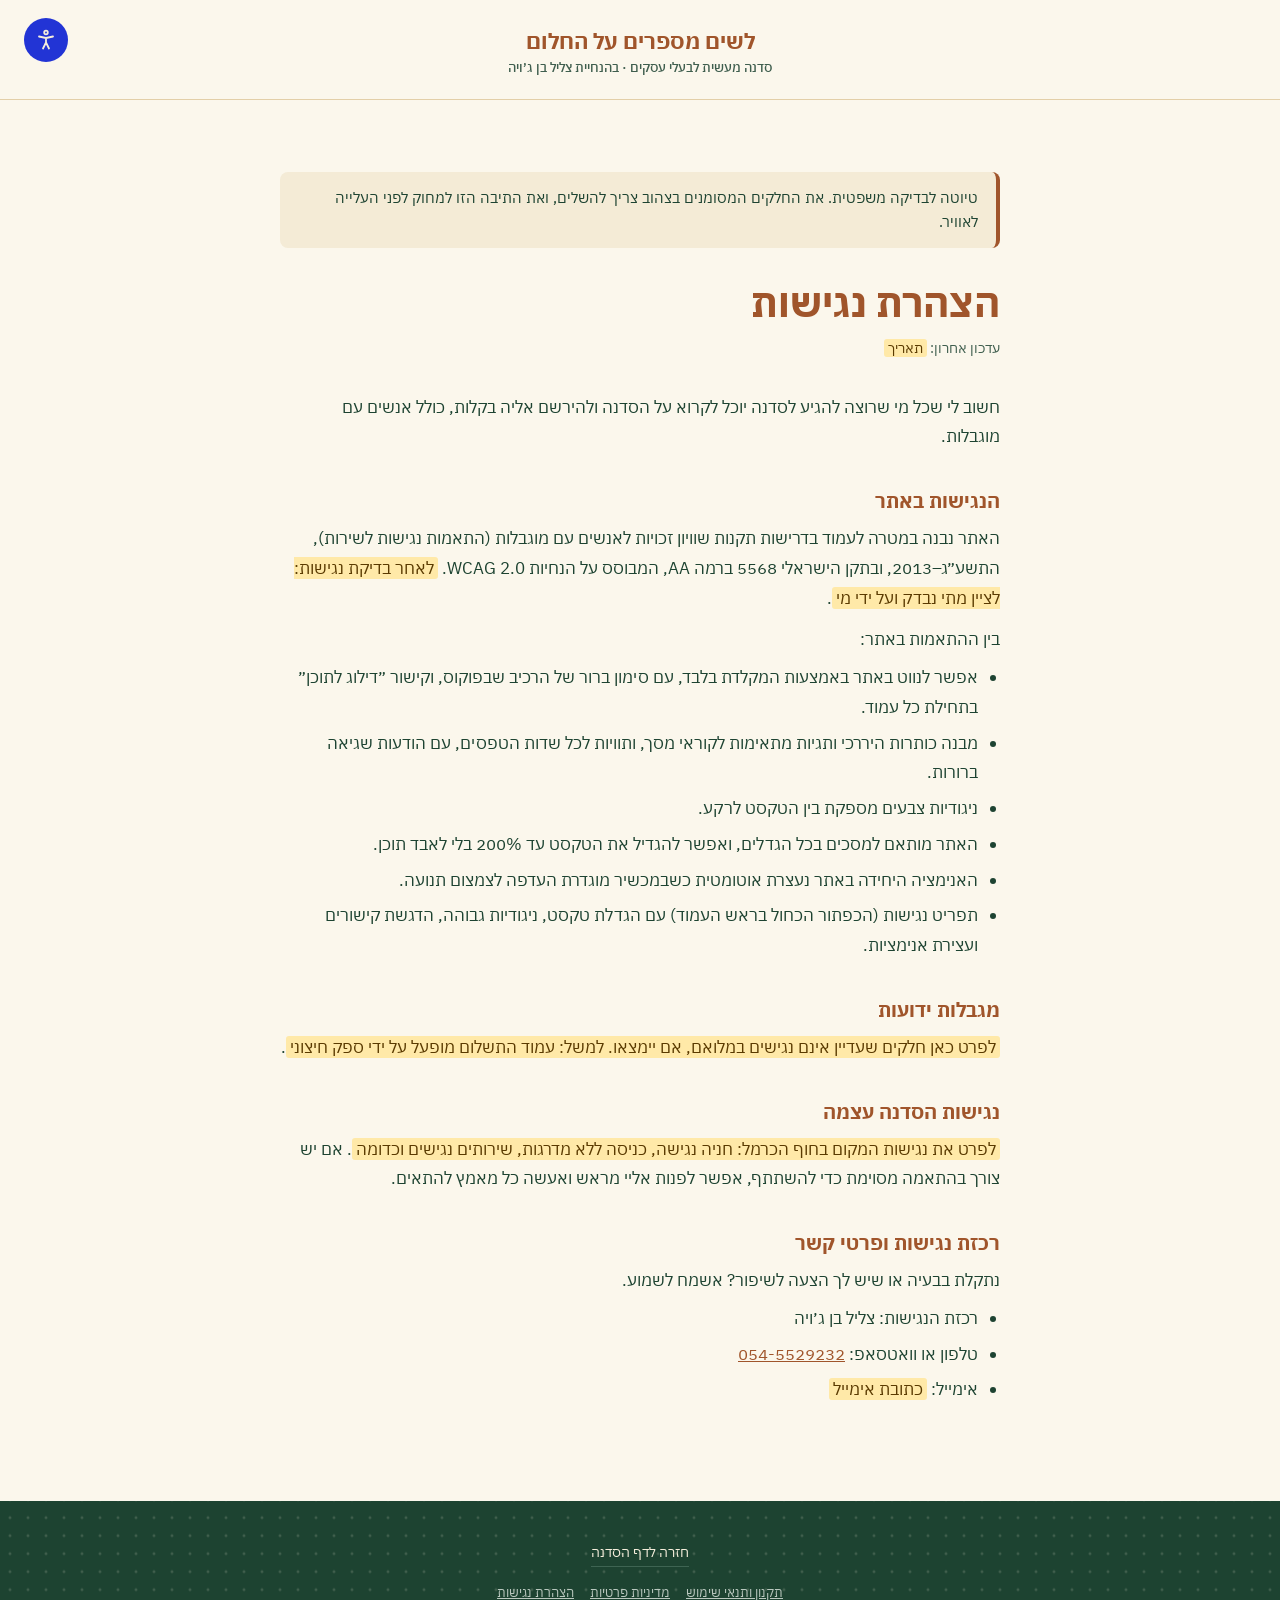
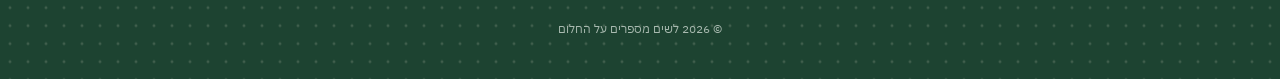
==== accessibility/index.html @ 5707da16 "Add files via upload" ====
<!doctype html>
<html lang="he" dir="rtl">
<head>
<meta charset="utf-8">
<meta name="viewport" content="width=device-width, initial-scale=1">
<title>הצהרת נגישות · לשים מספרים על החלום</title>
<meta name="robots" content="noindex">
<meta name="theme-color" content="#FBF7EC">
<link rel="icon" href="/assets/favicon.svg" type="image/svg+xml">
<script>try{var a=JSON.parse(localStorage.getItem('a11y')||'{}');for(var k in a)if(a[k])document.documentElement.classList.add('a11y-'+k)}catch(e){}</script>
<link rel="preconnect" href="https://fonts.googleapis.com">
<link rel="preconnect" href="https://fonts.gstatic.com" crossorigin>
<link rel="stylesheet" href="https://fonts.googleapis.com/css2?family=IBM+Plex+Sans+Hebrew:wght@400;500;600;700&amp;display=swap">
<link rel="stylesheet" href="/assets/style.css">
<script src="/assets/config.js" defer></script>
<script src="/assets/main.js" defer></script>
</head>
<body>
<a class="skip-link" href="#main">דילוג לתוכן</a>
<header class="site-header simple">
  <div class="header-inner">
    <a class="brand" href="/workshop/">
      <span class="brand-name">לשים מספרים על החלום</span>
      <span class="brand-tag">סדנה מעשית לבעלי עסקים · בהנחיית צליל בן ג׳ויה</span>
    </a>
  </div>
  <div class="a11y" data-a11y></div>
</header>
<main id="main" class="doc">
<div class="wrap">
<div class="draft-note">טיוטה לבדיקה משפטית. את החלקים המסומנים בצהוב צריך להשלים, ואת התיבה הזו למחוק לפני העלייה לאוויר.</div>
<h1>הצהרת נגישות</h1>
<p class="updated">עדכון אחרון: <span class="todo">תאריך</span></p>

<p>חשוב לי שכל מי שרוצה להגיע לסדנה יוכל לקרוא על הסדנה ולהירשם אליה בקלות, כולל אנשים עם מוגבלות.</p>

<h2>הנגישות באתר</h2>
<p>האתר נבנה במטרה לעמוד בדרישות תקנות שוויון זכויות לאנשים עם מוגבלות (התאמות נגישות לשירות), התשע״ג–2013, ובתקן הישראלי 5568 ברמה AA, המבוסס על הנחיות WCAG 2.0. <span class="todo">לאחר בדיקת נגישות: לציין מתי נבדק ועל ידי מי</span>.</p>
<p>בין ההתאמות באתר:</p>
<ul>
<li>אפשר לנווט באתר באמצעות המקלדת בלבד, עם סימון ברור של הרכיב שבפוקוס, וקישור ״דילוג לתוכן״ בתחילת כל עמוד.</li>
<li>מבנה כותרות היררכי ותגיות מתאימות לקוראי מסך, ותוויות לכל שדות הטפסים, עם הודעות שגיאה ברורות.</li>
<li>ניגודיות צבעים מספקת בין הטקסט לרקע.</li>
<li>האתר מותאם למסכים בכל הגדלים, ואפשר להגדיל את הטקסט עד 200% בלי לאבד תוכן.</li>
<li>האנימציה היחידה באתר נעצרת אוטומטית כשבמכשיר מוגדרת העדפה לצמצום תנועה.</li>
<li>תפריט נגישות (הכפתור הכחול בראש העמוד) עם הגדלת טקסט, ניגודיות גבוהה, הדגשת קישורים ועצירת אנימציות.</li>
</ul>

<h2>מגבלות ידועות</h2>
<p><span class="todo">לפרט כאן חלקים שעדיין אינם נגישים במלואם, אם יימצאו. למשל: עמוד התשלום מופעל על ידי ספק חיצוני</span>.</p>

<h2>נגישות הסדנה עצמה</h2>
<p><span class="todo">לפרט את נגישות המקום בחוף הכרמל: חניה נגישה, כניסה ללא מדרגות, שירותים נגישים וכדומה</span>. אם יש צורך בהתאמה מסוימת כדי להשתתף, אפשר לפנות אליי מראש ואעשה כל מאמץ להתאים.</p>

<h2>רכזת נגישות ופרטי קשר</h2>
<p>נתקלת בבעיה או שיש לך הצעה לשיפור? אשמח לשמוע.</p>
<ul>
<li>רכזת הנגישות: צליל בן ג׳ויה</li>
<li>טלפון או וואטסאפ: <a href="https://wa.me/972545529232" target="_blank" rel="noopener"><span class="ltr">054-5529232</span></a></li>
<li>אימייל: <span class="todo">כתובת אימייל</span></li>
</ul>
</div>
</main>
<footer class="doc-footer bg-green">
  <div class="wrap">
    <a class="back" href="/workshop/">חזרה לדף הסדנה</a>
    <nav class="footer-links" aria-label="מידע משפטי">
      <a href="/terms/">תקנון ותנאי שימוש</a>
      <a href="/privacy/">מדיניות פרטיות</a>
      <a href="/accessibility/">הצהרת נגישות</a>
    </nav>
    <span class="copyright">© 2026 לשים מספרים על החלום</span>
  </div>
</footer>
</body>
</html>
---- assets/style.css ----
/* ============================================================
   לשים מספרים על החלום · קובץ עיצוב משותף
   מובייל קודם: הכול ממורכז. מ־960px ומעלה: פריסת מחשב, יישור לימין.
   ============================================================ */

:root {
  --cream: #FBF7EC;
  --beige: #F4EBD6;
  --card: #FFFCF4;
  --copper: #A0552B;
  --copper-dark: #7E3F1D;
  --copper-light: #E4B089;
  --green: #1D4331;
  --muted: #3F5E4E;
  --line: #E3CFA8;
  --line-strong: #C9A77C;
  --input-border: #A4855C;
  --on-green: #F6EEDC;
  --on-green-muted: #B9C7BE;
  --on-green-faint: #A9BAB0;
  --green-line: #3E6452;
  --dots-on-green: rgba(246, 238, 220, 0.16);
  --dots-on-beige: rgba(160, 85, 43, 0.16);
  --alert: #B3261E;
  --focus: #2234D5;
  --a11y-blue: #2234D5;

  --font: 'IBM Plex Sans Hebrew', 'Segoe UI', 'Arial Hebrew', Arial, sans-serif;
  --radius-sm: 10px;
  --radius: 12px;
  --radius-card: 16px;
  --header-h: 0px;
}

/* ---------- בסיס ---------- */
*, *::before, *::after { box-sizing: border-box; }

html {
  -webkit-text-size-adjust: 100%;
  scroll-padding-top: calc(var(--header-h) + 16px);
}
@media (prefers-reduced-motion: no-preference) {
  html:not(.a11y-motion) { scroll-behavior: smooth; }
}

body {
  margin: 0;
  background: var(--cream);
  color: var(--green);
  font-family: var(--font);
  font-size: 1rem;
  line-height: 1.6;
  text-align: center;
  min-height: 100vh;
  display: flex;
  flex-direction: column;
}

h1, h2, h3, p { margin: 0; }
h1, h2, h3 { color: var(--copper); font-weight: 700; line-height: 1.3; }
img, svg { display: block; max-width: 100%; }
ul, ol { margin: 0; padding: 0; list-style: none; }
button, input, select, textarea { font: inherit; color: inherit; }

a { color: var(--copper); }
a:hover { color: var(--copper-dark); }

:focus-visible {
  outline: 3px solid var(--focus);
  outline-offset: 3px;
  border-radius: 4px;
}

.visually-hidden {
  position: absolute !important;
  width: 1px; height: 1px;
  margin: -1px; padding: 0;
  overflow: hidden;
  clip: rect(0 0 0 0);
  white-space: nowrap;
  border: 0;
}

.skip-link {
  position: absolute;
  top: 8px; right: 8px;
  z-index: 100;
  padding: 10px 16px;
  background: var(--green);
  color: var(--cream);
  border-radius: var(--radius-sm);
  transform: translateY(-160%);
}
.skip-link:focus { transform: none; color: var(--cream); }

main { flex: 1 0 auto; }

.wrap {
  width: 100%;
  max-width: 560px;
  margin: 0 auto;
}

.section { padding: 64px 24px; }
.bg-cream { background: var(--cream); }
.bg-beige { background: var(--beige); }
.bg-green {
  background-color: var(--green);
  background-image: radial-gradient(circle, var(--dots-on-green) 1.3px, transparent 1.7px);
  background-size: 18px 18px;
  background-position: center;
  color: var(--on-green);
}

.stack { display: flex; flex-direction: column; align-items: center; }

.eyebrow {
  font-size: 0.875rem;
  letter-spacing: 1.5px;
  font-weight: 500;
  color: var(--copper);
}
.h2 { font-size: 1.75rem; }
.lead { font-size: 1.0625rem; line-height: 1.7; }
.callout { font-size: 1.25rem; font-weight: 600; line-height: 1.5; color: var(--copper); }

.ltr { direction: ltr; unicode-bidi: isolate; }

/* ---------- כפתורים ---------- */
.btn {
  display: inline-flex;
  align-items: center;
  justify-content: center;
  gap: 10px;
  min-height: 56px;
  padding: 0 32px;
  border: 1px solid transparent;
  border-radius: var(--radius);
  font-size: 1.125rem;
  font-weight: 600;
  text-decoration: none;
  cursor: pointer;
  transition: background-color .2s ease, color .2s ease;
}
.btn-block { display: flex; width: 100%; }
.btn-primary { background: var(--green); color: var(--cream); }
.btn-primary:hover { background: #163526; color: var(--cream); }
.btn-light { background: var(--copper-light); color: var(--green); }
.btn-light:hover { background: #EDC2A2; color: var(--green); }
.btn-outline { background: transparent; color: var(--green); border-color: var(--green); font-weight: 500; }
.btn-outline:hover { background: var(--beige); color: var(--green); }
.btn-sm { min-height: 44px; padding: 0 22px; font-size: 0.9375rem; border-radius: var(--radius-sm); }

.text-link {
  display: inline-flex;
  align-items: center;
  gap: 8px;
  min-height: 44px;
  color: var(--green);
  font-weight: 500;
  text-decoration: none;
}
.text-link span { border-bottom: 1px solid var(--line-strong); padding-bottom: 2px; }
.text-link:hover { color: var(--copper); }

/* ---------- כותרת עליונה ---------- */
.site-header {
  position: relative;
  padding: 36px 24px 8px;
}
.header-inner { display: flex; flex-direction: column; align-items: center; }
.brand {
  display: flex;
  flex-direction: column;
  align-items: center;
  gap: 8px;
  text-decoration: none;
}
.brand-name { font-size: 1.875rem; font-weight: 700; color: var(--copper); line-height: 1.2; }
.brand-tag { font-size: 0.9375rem; font-weight: 500; color: var(--muted); }
.header-cta { display: none; }

/* כותרת פשוטה: דף תודה ודפי מידע */
.site-header.simple {
  padding: 28px 64px 20px;
  border-bottom: 1px solid var(--line);
}
.site-header.simple .brand { gap: 4px; }
.site-header.simple .brand-name { font-size: 1.375rem; }
.site-header.simple .brand-tag { font-size: 0.8125rem; }
.brand:hover .brand-name { color: var(--copper-dark); }

/* ---------- תפריט נגישות ---------- */
.a11y { position: absolute; top: 12px; left: 12px; z-index: 30; }
.a11y-toggle {
  display: flex;
  align-items: center;
  justify-content: center;
  width: 44px;
  height: 44px;
  padding: 0;
  border: none;
  border-radius: 50%;
  background: var(--a11y-blue);
  cursor: pointer;
}
.a11y-toggle svg { width: 24px; height: 24px; }
.a11y-panel {
  position: absolute;
  top: 54px;
  left: 0;
  width: 240px;
  padding: 14px;
  display: flex;
  flex-direction: column;
  gap: 6px;
  text-align: right;
  background: var(--card);
  border: 1px solid var(--line);
  border-radius: 14px;
  box-shadow: 0 16px 32px -20px rgba(29, 67, 49, 0.5);
}
.a11y-panel[hidden] { display: none; }
.a11y-title { font-size: 0.9375rem; font-weight: 700; color: var(--copper); padding: 2px 4px 6px; }
.a11y-option {
  display: flex;
  align-items: center;
  justify-content: space-between;
  gap: 8px;
  min-height: 40px;
  padding: 0 12px;
  border: 1px solid var(--line);
  border-radius: var(--radius-sm);
  background: var(--cream);
  color: var(--green);
  font-size: 0.875rem;
  text-align: right;
  cursor: pointer;
}
.a11y-option:hover { border-color: var(--copper); }
.a11y-option[aria-pressed="true"] { background: var(--green); color: var(--cream); border-color: var(--green); }
.a11y-option[aria-pressed="true"]::after { content: "פעיל"; font-size: 0.75rem; opacity: .85; }
.a11y-reset { background: transparent; border-style: dashed; }
.a11y-panel a { font-size: 0.8125rem; padding: 6px 4px 0; }

/* ---------- Hero ---------- */
.hero { padding: 16px 24px 64px; }
.hero-grid { display: flex; flex-direction: column; align-items: center; gap: 26px; }
.hero-art { order: -1; width: 100%; max-width: 360px; }
.hero-text { display: flex; flex-direction: column; align-items: center; gap: 26px; width: 100%; }
.hero-pill { display: none; }
.hero h1 { font-size: 2.125rem; }
.hero-sub { font-size: 1.125rem; line-height: 1.7; }
.hero-actions { display: flex; flex-direction: column; align-items: center; width: 100%; gap: 6px; }
.hero-actions .btn { width: 100%; }

.facts {
  display: grid;
  grid-template-columns: repeat(4, minmax(0, 1fr));
  width: 100%;
  padding: 18px 6px;
  background: var(--card);
  border: 1px solid var(--line);
  border-radius: var(--radius-card);
}
.facts li {
  display: flex;
  flex-direction: column;
  align-items: center;
  gap: 8px;
  font-size: 0.8125rem;
  line-height: 1.4;
}
.facts li + li { border-right: 1px solid var(--line); }
.facts svg { width: 26px; height: 26px; }

/* האיור: הקו המקווקו מ"היום" אל השמש */
.illustration .path-reveal { stroke-dashoffset: 0; }
@media (prefers-reduced-motion: no-preference) {
  html:not(.a11y-motion) .illustration .path-reveal { animation: draw-path 2.4s cubic-bezier(.45,.05,.35,1) .4s both; }
  html:not(.a11y-motion) .illustration .sun { animation: sun-rise .9s ease-out 2.5s both; }
}
@keyframes draw-path { from { stroke-dashoffset: 1; } to { stroke-dashoffset: 0; } }
@keyframes sun-rise { from { opacity: .35; transform: scale(.82); } to { opacity: 1; transform: none; } }
.illustration .sun { transform-box: fill-box; transform-origin: center; }

/* ---------- נשמע מוכר? ---------- */
.pain-grid { display: flex; flex-direction: column; align-items: center; gap: 26px; }
.pain-head { display: flex; flex-direction: column; align-items: center; gap: 26px; }
.pains { display: flex; flex-direction: column; gap: 12px; width: 100%; }
.pains li {
  display: flex;
  flex-direction: column;
  align-items: center;
  gap: 8px;
  padding: 18px 20px;
  background: var(--card);
  border-radius: 14px;
  box-shadow: 0 1px 0 var(--line);
  font-size: 1rem;
  line-height: 1.6;
}
.pains svg, .fit-list svg { flex-shrink: 0; width: 22px; height: 22px; }
.pain-close { font-size: 1.1875rem; font-weight: 600; line-height: 1.5; color: var(--copper); }

/* ---------- הגיע הזמן ---------- */
.time-grid { display: flex; flex-direction: column; align-items: center; gap: 18px; }
.time-text, .time-panel { display: flex; flex-direction: column; align-items: center; gap: 18px; }
.time-panel::before {
  content: "";
  display: block;
  width: 48px;
  height: 1px;
  margin: 6px 0;
  background: var(--copper);
}
.time-panel .ask { font-size: 1.0625rem; line-height: 1.7; font-weight: 500; }
.time-panel .question { font-size: 1.4375rem; font-weight: 600; line-height: 1.5; color: var(--copper); }

/* ---------- הגישה והתוכנית ---------- */
.program { padding-top: 8px; }
.approach { display: flex; flex-direction: column; align-items: center; gap: 22px; padding-bottom: 128px; }
.approach-title { display: flex; flex-direction: column; gap: 10px; }
.program-head { display: flex; flex-direction: column; gap: 10px; margin-bottom: 32px; }

.stations { display: flex; flex-direction: column; align-items: center; width: 100%; }
.station { position: relative; display: flex; flex-direction: column; align-items: center; gap: 8px; width: 100%; }
.station + .station { margin-top: 56px; }
.station + .station::before {
  content: "";
  position: absolute;
  top: -44px;
  right: 50%;
  height: 32px;
  border-right: 1.5px dashed var(--line-strong);
}
.station-num {
  display: flex;
  align-items: center;
  justify-content: center;
  width: 48px;
  height: 48px;
  border: 1.5px solid var(--copper);
  border-radius: 50%;
  background: var(--cream);
  color: var(--copper);
  font-size: 1.125rem;
  font-weight: 500;
}
.station-card { display: flex; flex-direction: column; align-items: center; gap: 8px; }
.station h3 { margin-top: 4px; font-size: 1.3125rem; }
.station p { font-size: 1rem; line-height: 1.6; }
.station.is-key {
  padding: 28px 20px;
  background: var(--beige);
  border-radius: var(--radius-card);
}
.station.is-key .station-num { background: var(--copper); color: var(--cream); border-color: var(--copper); }
.station.is-key h3 { font-size: 1.375rem; }

/* ---------- עם מה יוצאים ---------- */
.outcomes-grid { display: flex; flex-direction: column; align-items: center; gap: 18px; }
.outcomes-head { display: flex; flex-direction: column; align-items: center; gap: 18px; }
.outcomes-head .eyebrow { color: var(--copper-light); }
.outcomes-head h2 { color: var(--on-green); font-size: 1.75rem; }
.tiles {
  display: grid;
  grid-template-columns: repeat(2, minmax(0, 1fr));
  gap: 12px;
  width: 100%;
  margin-top: 8px;
}
.tile {
  display: flex;
  flex-direction: column;
  align-items: center;
  gap: 8px;
  padding: 22px 10px;
  background: rgba(246, 238, 220, 0.07);
  border: 1px solid var(--green-line);
  border-radius: 14px;
  transition: background-color .2s ease, border-color .2s ease, transform .2s ease;
}
.tile:hover { background: rgba(228, 176, 137, 0.18); border-color: var(--copper-light); transform: translateY(-3px); }
.tile svg { width: 28px; height: 28px; }
.tile-title { font-size: 1rem; font-weight: 600; line-height: 1.35; color: var(--on-green); }
.tile-sub { font-size: 0.8125rem; line-height: 1.4; color: var(--on-green-muted); }
.outcomes-note { margin-top: 8px; font-size: 1rem; line-height: 1.7; color: var(--on-green); }

/* ---------- אודות ---------- */
.about-grid { display: flex; flex-direction: column; align-items: center; gap: 36px; }
.portrait { position: relative; width: 260px; height: 325px; margin: 0; }
.portrait::before {
  content: "";
  position: absolute;
  top: 14px;
  right: -14px;
  width: 100%;
  height: 100%;
  border: 1.5px solid var(--copper);
  border-radius: 130px 130px 16px 16px;
}
.portrait-frame {
  position: absolute;
  inset: 0;
  display: flex;
  align-items: center;
  justify-content: center;
  overflow: hidden;
  background: var(--cream);
  border-radius: 130px 130px 16px 16px;
}
.portrait-frame svg { width: 70%; }
.portrait-frame img {
  position: absolute;
  inset: 0;
  width: 100%;
  height: 100%;
  max-width: none;
  object-fit: cover;
}
.about-text { display: flex; flex-direction: column; align-items: center; gap: 16px; }

/* ---------- למי זה מתאים ---------- */
.fit { display: flex; flex-direction: column; align-items: center; gap: 20px; }
.fit-cards { display: flex; flex-direction: column; gap: 20px; width: 100%; }
.fit-card {
  display: flex;
  flex-direction: column;
  align-items: center;
  gap: 18px;
  padding: 36px 24px;
  background: var(--card);
  border: 1px solid var(--line);
  border-radius: var(--radius-card);
}
.fit-card.is-not { background: var(--cream); }
.fit-card h3 { font-size: 1.25rem; }
.fit-card.is-not h3 { color: var(--green); }
.fit-list { display: flex; flex-direction: column; gap: 18px; width: 100%; }
.fit-list li { display: flex; flex-direction: column; align-items: center; gap: 6px; font-size: 1rem; line-height: 1.6; }
.fit-list svg { width: 20px; height: 20px; }
.fit-list strong { font-weight: 600; line-height: 1.55; }
.fit-list .why { font-size: 0.9375rem; color: var(--muted); }

/* ---------- מחיר, שאלות, הרשמה ---------- */
.buy { display: flex; flex-direction: column; }
.pricing { padding: 64px 24px; background: var(--beige); }
.faq { padding: 64px 24px 48px; background: var(--cream); }
.register { padding: 24px 24px 32px; background: var(--cream); }

.box {
  display: flex;
  flex-direction: column;
  align-items: center;
  gap: 20px;
  width: 100%;
  max-width: 504px;
  margin: 0 auto;
  padding: 36px 24px;
  background: var(--card);
  border: 1px solid var(--copper);
  border-radius: var(--radius-card);
}
.pricing .box { box-shadow: 0 20px 40px -30px rgba(29, 67, 49, 0.45); }
.box h2 { font-size: 1.625rem; }

.badge {
  display: inline-flex;
  align-items: center;
  min-height: 30px;
  padding: 0 14px;
  border-radius: 999px;
  background: var(--beige);
  color: var(--copper);
  font-size: 0.8125rem;
  font-weight: 600;
}
.includes { width: 100%; }
.includes li {
  display: flex;
  align-items: center;
  justify-content: center;
  gap: 10px;
  padding: 11px 0;
  font-size: 1rem;
}
.includes li + li { border-top: 1px dotted #CDB48A; }
.includes svg { flex-shrink: 0; width: 18px; height: 18px; }
.price { display: flex; flex-direction: column; align-items: center; gap: 4px; }
.price-amount { font-size: 3.5rem; font-weight: 700; color: var(--copper); line-height: 1.05; }
.price-note { font-size: 0.875rem; color: var(--muted); }

/* שאלות נפוצות */
.faq-inner { display: flex; flex-direction: column; align-items: center; gap: 20px; max-width: 820px; margin: 0 auto; }
.faq-list { display: flex; flex-direction: column; gap: 10px; width: 100%; }
.faq-item {
  padding: 0 18px;
  background: var(--card);
  border: 1px solid var(--line);
  border-radius: 14px;
  text-align: right;
}
.faq-item summary {
  display: flex;
  align-items: center;
  justify-content: space-between;
  gap: 12px;
  min-height: 60px;
  padding: 12px 0;
  color: var(--copper);
  font-size: 1rem;
  font-weight: 600;
  line-height: 1.45;
  list-style: none;
  cursor: pointer;
}
.faq-item summary::-webkit-details-marker { display: none; }
.faq-item summary svg { flex-shrink: 0; width: 18px; height: 18px; transition: transform .2s ease; }
.faq-item[open] summary svg { transform: rotate(45deg); }
.faq-item p { padding: 0 0 18px; font-size: 0.9375rem; line-height: 1.7; }

/* טופס הרשמה */
.register .box { gap: 16px; padding: 32px 22px; }
.register-intro { font-size: 0.9375rem; line-height: 1.7; color: var(--muted); }
.form { display: flex; flex-direction: column; gap: 16px; width: 100%; text-align: right; }
.field { display: flex; flex-direction: column; gap: 6px; width: 100%; margin: 0; padding: 0; border: 0; min-width: 0; }
.field-label, .field legend { padding: 0; font-size: 0.875rem; font-weight: 500; }
.field legend { margin-bottom: 8px; }
.field-hint { font-size: 0.8125rem; line-height: 1.5; color: var(--muted); }
.field-error { font-size: 0.8125rem; line-height: 1.5; color: var(--alert); font-weight: 500; }
.field-error:empty { display: none; }

.input {
  width: 100%;
  min-height: 50px;
  padding: 0 14px;
  background: var(--card);
  border: 1px solid var(--input-border);
  border-radius: var(--radius);
  color: var(--green);
  font-size: 1rem;
}
.input:focus { border-color: var(--green); }
.input[aria-invalid="true"] { border-color: var(--alert); border-width: 2px; }
.input::placeholder { color: #8A7A63; }
input[type="tel"].input, input[type="email"].input { text-align: right; }
input[type="tel"].input:not(:placeholder-shown), input[type="email"].input:not(:placeholder-shown) { direction: ltr; }

.sessions { display: flex; flex-direction: column; gap: 8px; }
.session {
  display: flex;
  align-items: center;
  gap: 12px;
  min-height: 52px;
  padding: 0 14px;
  background: var(--card);
  border: 1px solid var(--line-strong);
  border-radius: var(--radius);
  font-size: 0.9375rem;
  cursor: pointer;
}
.session:hover { border-color: var(--copper); }
.session:has(input:checked) { border-color: var(--copper); border-width: 1.5px; background: #FFF8EA; }
.session:has(input:focus-visible) { outline: 3px solid var(--focus); outline-offset: 2px; }
.session.is-full { opacity: .6; cursor: not-allowed; }
.session-full { margin-right: auto; font-size: 0.8125rem; color: var(--muted); }

.radio {
  appearance: none;
  -webkit-appearance: none;
  flex-shrink: 0;
  display: grid;
  place-content: center;
  width: 20px;
  height: 20px;
  margin: 0;
  border: 1.5px solid var(--copper);
  border-radius: 50%;
  background: var(--card);
  cursor: inherit;
}
.radio::before {
  content: "";
  width: 10px;
  height: 10px;
  border-radius: 50%;
  background: var(--copper);
  transform: scale(0);
  transition: transform .12s ease;
}
.radio:checked::before { transform: scale(1); }
.radio:focus-visible { outline: none; }

.check { display: flex; align-items: flex-start; gap: 10px; font-size: 0.875rem; line-height: 1.55; }
.check input {
  flex-shrink: 0;
  width: 20px;
  height: 20px;
  margin: 2px 0 0;
  accent-color: var(--copper);
  cursor: pointer;
}
.check label { cursor: pointer; }
.check a { text-decoration: underline; }
.req { color: var(--copper); }
.checks { display: flex; flex-direction: column; gap: 12px; padding-top: 4px; }

.early-note { font-size: 0.8125rem; color: var(--alert); text-align: center; }
.form-status {
  font-size: 0.9375rem;
  line-height: 1.6;
  text-align: center;
}
.form-status:empty { display: none; }
.form-status.is-info {
  padding: 14px 16px;
  background: var(--beige);
  border-radius: var(--radius);
}

/* אף מועד לא מתאים */
.more-dates { padding: 8px 24px 56px; background: var(--cream); }
.more-box {
  display: flex;
  flex-direction: column;
  align-items: center;
  gap: 10px;
  max-width: 560px;
  margin: 0 auto;
  padding: 22px 18px;
  background: var(--beige);
  border-radius: var(--radius-card);
}
.more-box h2 { font-size: 1.1875rem; }
.more-box > p { font-size: 0.875rem; line-height: 1.6; }
.more-box .form { gap: 10px; }
.more-box .input { min-height: 44px; padding: 0 12px; border-radius: var(--radius-sm); font-size: 0.9375rem; }
.more-box .field-label { font-size: 0.8125rem; }
.more-box .check { font-size: 0.8125rem; }
.chips { display: flex; justify-content: center; flex-wrap: wrap; gap: 8px; margin: 4px 0; }
.chip {
  display: inline-flex;
  align-items: center;
  min-height: 40px;
  padding: 0 16px;
  background: var(--card);
  border: 1px solid var(--line-strong);
  border-radius: 999px;
  font-size: 0.875rem;
  cursor: pointer;
}
.chip[aria-pressed="true"] { background: var(--beige); border-color: var(--copper); box-shadow: inset 0 0 0 1px var(--copper); }
.chip:hover { border-color: var(--copper); }
.more-box .btn { min-height: 44px; font-size: 0.9375rem; border-radius: var(--radius-sm); }
.fine { font-size: 0.75rem; line-height: 1.5; color: var(--muted); text-align: center; }
.fine a { text-decoration: underline; }

/* ---------- פוטר ---------- */
.site-footer { padding: 56px 24px 36px; }
.footer-top { display: flex; flex-direction: column; align-items: center; gap: 18px; }
.footer-id { display: contents; }
.footer-name { order: 1; font-size: 1.625rem; font-weight: 700; color: var(--copper-light); line-height: 1.25; }
.footer-meta { order: 2; font-size: 0.9375rem; color: var(--on-green); }
.footer-cta { order: 3; width: 100%; }
.footer-cta .btn { width: 100%; }
.wa-link {
  order: 4;
  display: inline-flex;
  align-items: center;
  gap: 8px;
  padding-bottom: 2px;
  border-bottom: 1px solid var(--green-line);
  color: var(--on-green);
  font-size: 0.9375rem;
  text-decoration: none;
}
.wa-link:hover { color: var(--copper-light); }
.wa-link svg { width: 20px; height: 20px; }
.footer-bottom { display: flex; flex-direction: column; align-items: center; gap: 18px; margin-top: 36px; }
.footer-links { display: flex; flex-wrap: wrap; justify-content: center; gap: 8px 16px; font-size: 0.8125rem; }
.footer-links a { color: var(--on-green-muted); }
.footer-links a:hover { color: var(--on-green); }
.copyright { font-size: 0.75rem; color: var(--on-green-faint); }

/* ---------- דף תודה ---------- */
.thanks-hero { padding: 56px 24px 40px; }
.thanks-hero .wrap { display: flex; flex-direction: column; align-items: center; gap: 20px; }
.thanks-hero svg { width: 300px; }
.thanks-hero h1 { font-size: 2.375rem; line-height: 1.2; }
.thanks-hero p { font-size: 1.125rem; line-height: 1.7; }
.thanks-body { padding: 0 24px 48px; }
.next-card {
  padding: 10px 24px;
  background: var(--card);
  border: 1px solid var(--line);
  border-radius: var(--radius-card);
  text-align: right;
}
.next-card h2 { margin: 18px 0 4px; font-size: 1.375rem; }
.next-step { display: flex; align-items: flex-start; gap: 14px; padding: 18px 0; }
.next-step + .next-step { border-top: 1px solid var(--line); }
.next-icon {
  display: flex;
  align-items: center;
  justify-content: center;
  flex-shrink: 0;
  width: 44px;
  height: 44px;
  border-radius: 50%;
  background: var(--beige);
}
.next-icon svg { width: 22px; height: 22px; }
.next-step h3 { font-size: 1.0625rem; }
.next-step p { font-size: 0.9375rem; line-height: 1.6; }
.thanks-actions { display: flex; flex-direction: column; gap: 12px; margin-top: 24px; }
.thanks-actions .btn { width: 100%; font-size: 1.0625rem; }
.cal-menu { display: flex; flex-direction: column; gap: 8px; }
.cal-menu[hidden] { display: none; }
.cal-menu-title { font-size: 0.875rem; font-weight: 500; }
.cal-row { display: grid; grid-template-columns: 1fr 1fr; gap: 8px; }
.cal-row .btn { min-height: 48px; padding: 0 12px; font-size: 0.9375rem; }
.cal-date { font-size: 0.875rem; color: var(--muted); }
.signoff { flex-grow: 1; padding: 48px 24px; }
.signoff .wrap { display: flex; flex-direction: column; align-items: center; gap: 10px; }
.signoff .bye { font-size: 1.125rem; line-height: 1.6; }
.signoff .sig { font-size: 1.625rem; font-weight: 700; color: var(--copper-light); }
.signoff .back { margin-top: 14px; font-size: 0.875rem; color: var(--on-green); text-decoration: none; border-bottom: 1px solid var(--green-line); padding-bottom: 2px; }
.signoff .back:hover { color: var(--copper-light); }
.signoff .footer-links { margin-top: 24px; font-size: 0.75rem; }

/* ---------- דפי מידע (תקנון, פרטיות, נגישות) ---------- */
.doc { padding: 48px 24px 72px; text-align: right; }
.doc .wrap { max-width: 720px; }
.doc h1 { font-size: 2rem; margin-bottom: 8px; }
.doc .updated { color: var(--muted); font-size: 0.875rem; margin-bottom: 32px; }
.doc h2 { font-size: 1.25rem; margin: 36px 0 10px; }
.doc p, .doc li { font-size: 1.0625rem; line-height: 1.75; }
.doc p + p { margin-top: 12px; }
.doc ul { list-style: disc; padding-right: 22px; margin-top: 8px; }
.doc li + li { margin-top: 6px; }
.doc .draft-note {
  padding: 14px 18px;
  margin-bottom: 28px;
  background: var(--beige);
  border-right: 4px solid var(--copper);
  border-radius: 8px;
  font-size: 0.9375rem;
}
.todo { background: #FFE9A8; color: #5A3A00; padding: 0 4px; border-radius: 3px; }
.doc-footer { padding: 40px 24px; }

/* ---------- 404 ---------- */
.notfound { padding: 96px 24px; }
.notfound .wrap { display: flex; flex-direction: column; align-items: center; gap: 18px; }
.notfound h1 { font-size: 2rem; }

/* ============================================================
   מחשב
   ============================================================ */
@media (min-width: 600px) and (max-width: 959px) {
  .hero-art { max-width: 440px; }
}

@media (min-width: 960px) {
  :root { --header-h: 73px; }

  .section { padding: 104px 48px; }
  .wrap { max-width: 1200px; }
  .h2 { font-size: 2.5rem; line-height: 1.2; }
  .lead { font-size: 1.125rem; line-height: 1.75; }

  /* באנר עליון קבוע */
  .site-header:not(.simple) {
    position: sticky;
    top: 0;
    z-index: 20;
    padding: 14px 48px;
    background: rgba(251, 247, 236, 0.96);
    border-bottom: 1px solid var(--line);
    -webkit-backdrop-filter: saturate(1.2) blur(6px);
    backdrop-filter: saturate(1.2) blur(6px);
  }
  .site-header:not(.simple) .header-inner { flex-direction: row; justify-content: space-between; gap: 24px; }
  .site-header:not(.simple) .brand { flex-direction: row; align-items: baseline; gap: 16px; text-align: right; }
  .site-header:not(.simple) .brand-name { font-size: 1.625rem; }
  .site-header:not(.simple) .brand-tag { font-size: 0.875rem; }
  .header-actions { display: flex; align-items: center; gap: 12px; }
  .header-cta { display: inline-flex; }
  .site-header:not(.simple) .a11y { position: relative; top: auto; left: auto; }
  .site-header.simple .a11y { top: 18px; left: 24px; }

  /* Hero */
  .hero { padding: 72px 48px 96px; }
  .hero-grid {
    display: grid;
    grid-template-columns: minmax(0, 1.1fr) minmax(0, 0.9fr);
    gap: 64px;
    align-items: center;
    max-width: 1200px;
    margin: 0 auto;
  }
  .hero-art {
    order: 0;
    max-width: none;
    padding: 40px 28px;
    background-color: var(--beige);
    background-image: radial-gradient(circle, var(--dots-on-beige) 1.3px, transparent 1.7px);
    background-size: 18px 18px;
    background-position: center;
    border-radius: 32px;
  }
  .hero-art svg { max-width: 520px; margin: 0 auto; }
  .hero-text { align-items: flex-start; gap: 28px; text-align: right; }
  .hero-pill {
    display: inline-flex;
    align-items: center;
    min-height: 32px;
    padding: 0 14px;
    border-radius: 999px;
    background: var(--beige);
    color: var(--copper);
    font-size: 0.875rem;
    font-weight: 600;
  }
  .hero h1 { font-size: 3.5rem; line-height: 1.15; }
  .hero-sub { max-width: 580px; font-size: 1.25rem; }
  .hero-actions { flex-direction: row; gap: 24px; width: auto; }
  .hero-actions .btn { width: auto; }
  .facts {
    display: flex;
    flex-wrap: wrap;
    gap: 10px;
    width: auto;
    margin-top: 8px;
    padding: 0;
    background: none;
    border: 0;
  }
  .facts li, .facts li + li {
    flex-direction: row;
    gap: 10px;
    min-height: 44px;
    padding: 0 16px;
    background: var(--card);
    border: 1px solid var(--line);
    border-radius: 999px;
    font-size: 0.9375rem;
    font-weight: 500;
  }
  .facts br { display: none; }
  .facts svg { width: 20px; height: 20px; }

  /* נשמע מוכר? */
  .pain-grid {
    display: grid;
    grid-template-columns: minmax(0, 0.8fr) minmax(0, 1.2fr);
    grid-template-areas: "head list" "close list";
    column-gap: 64px;
    row-gap: 8px;
    align-items: center;
  }
  .pain-head { grid-area: head; align-self: end; align-items: flex-start; gap: 18px; text-align: right; }
  .pain-head h2 { font-size: 2.75rem; line-height: 1.2; }
  .pain-head .eyebrow { font-weight: 600; }
  .pain-close { grid-area: close; align-self: start; font-size: 1.375rem; text-align: right; }
  .pains {
    grid-area: list;
    display: grid;
    grid-template-columns: repeat(2, minmax(0, 1fr));
    gap: 14px;
  }
  .pains li { flex-direction: row; align-items: flex-start; gap: 14px; padding: 22px; text-align: right; font-size: 1.0625rem; }
  .pains li:last-child { grid-column: span 2; }

  /* הגיע הזמן */
  .time-grid { display: grid; grid-template-columns: 1fr 1fr; gap: 64px; align-items: center; }
  .time-text { align-items: flex-start; text-align: right; }
  .time-text .lead { font-size: 1.125rem; line-height: 1.75; }
  .time-panel {
    align-items: flex-start;
    padding: 56px 48px;
    text-align: right;
    border-radius: 28px;
    background-color: var(--green);
    background-image: radial-gradient(circle, var(--dots-on-green) 1.3px, transparent 1.7px);
    background-size: 18px 18px;
    background-position: center;
    color: var(--on-green);
  }
  .time-panel::before { display: none; }
  .time-panel .ask { font-size: 1.125rem; line-height: 1.6; }
  .time-panel .question { font-size: 2rem; font-weight: 700; line-height: 1.35; color: var(--copper-light); }

  /* הגישה והתוכנית */
  .program { padding: 32px 48px 120px; }
  .approach {
    gap: 12px;
    padding: 48px 0 56px;
    border-top: 1px solid var(--line);
  }
  .approach .eyebrow, .program-head .eyebrow { font-weight: 600; }
  .approach-title { gap: 12px; }
  .approach .h2 { font-size: 2.25rem; }
  .approach .lead { color: var(--muted); }
  .program-head { gap: 12px; margin-bottom: 40px; }

  .stations {
    position: relative;
    display: grid;
    grid-template-columns: repeat(5, minmax(0, 1fr));
    gap: 16px;
    align-items: stretch;
  }
  .stations::before {
    content: "";
    position: absolute;
    top: 26px;
    right: 10%;
    left: 10%;
    border-top: 1.5px dashed var(--line-strong);
  }
  .station, .station.is-key { gap: 14px; padding: 0; background: none; }
  .station + .station { margin-top: 0; }
  .station + .station::before { display: none; }
  .station-num { position: relative; width: 52px; height: 52px; font-weight: 600; }
  .station-card {
    flex-grow: 1;
    width: 100%;
    padding: 24px 18px;
    background: var(--card);
    border: 1px solid var(--line);
    border-radius: var(--radius-card);
  }
  .station.is-key .station-card { background: var(--beige); border-color: var(--copper); }
  .station h3, .station.is-key h3 { margin-top: 0; font-size: 1.25rem; }
  .station p { font-size: 0.9375rem; }

  /* עם מה יוצאים */
  .outcomes-grid {
    display: grid;
    grid-template-columns: minmax(0, 0.9fr) minmax(0, 1.1fr);
    grid-template-areas: "head tiles" "note tiles";
    column-gap: 64px;
    row-gap: 18px;
    align-items: center;
  }
  .outcomes-head { grid-area: head; align-self: end; align-items: flex-start; text-align: right; }
  .outcomes-head .eyebrow { font-weight: 600; }
  .outcomes-head h2 { font-size: 2.5rem; line-height: 1.2; }
  .outcomes-note { grid-area: note; align-self: start; text-align: right; font-size: 1.0625rem; }
  .tiles { grid-area: tiles; gap: 14px; margin: 0; }
  .tile { padding: 30px 18px; }

  /* אודות */
  .about { padding: 112px 48px; }
  .about-grid {
    display: grid;
    grid-template-columns: 400px minmax(0, 1fr);
    gap: 80px;
    align-items: start;
    max-width: 1160px;
  }
  .portrait { width: 360px; height: 450px; justify-self: center; margin-top: 8px; }
  .portrait::before, .portrait-frame { border-radius: 180px 180px 20px 20px; }
  .about-text { align-items: flex-start; gap: 18px; text-align: right; }
  .about-text .h2 { line-height: 1.3; }

  /* למי זה מתאים */
  .fit { gap: 40px; max-width: 1100px; }
  .fit-cards { display: grid; grid-template-columns: 1fr 1fr; gap: 24px; }
  .fit-card { padding: 40px 36px; }

  /* מחיר והרשמה זה לצד זה, שאלות מתחת */
  .buy {
    display: grid;
    grid-template-columns: 1fr 1fr;
    grid-template-areas: "price reg" "faq faq";
  }
  .pricing { grid-area: price; padding: 104px 16px 104px 16px; padding-inline-start: 48px; }
  .register { grid-area: reg; padding: 104px 16px 104px 16px; padding-inline-end: 48px; background: var(--beige); }
  .faq { grid-area: faq; padding: 104px 48px 48px; }
  .pricing .box { margin-inline-start: auto; margin-inline-end: 0; }
  .register .box { margin-inline-end: auto; margin-inline-start: 0; }
  .faq-inner { gap: 28px; }

  .more-dates { padding: 16px 48px 104px; }
  .more-box { padding: 32px 36px; }

  /* פוטר */
  .site-footer { padding: 72px 48px 40px; }
  .site-footer .wrap { max-width: 1200px; }
  .footer-top {
    display: grid;
    grid-template-columns: minmax(0, 1fr) auto;
    gap: 48px;
    align-items: center;
    padding-bottom: 40px;
    border-bottom: 1px solid var(--green-line);
  }
  .footer-id { display: flex; flex-direction: column; align-items: flex-start; gap: 10px; text-align: right; }
  .footer-name { font-size: 2.125rem; line-height: 1.2; }
  .footer-meta { font-size: 1rem; }
  .footer-cta { width: 360px; }
  .footer-bottom { flex-direction: row; justify-content: space-between; margin-top: 0; padding-top: 24px; }
  .footer-links { justify-content: flex-start; }

  .doc { padding: 72px 48px 96px; }
  .doc h1 { font-size: 2.5rem; }
}

/* ============================================================
   מצבי נגישות (נשלטים מתפריט הנגישות)
   ============================================================ */
html.a11y-text { font-size: 120%; }

html.a11y-contrast {
  --cream: #FFFFFF;
  --beige: #F3EEE2;
  --card: #FFFFFF;
  --copper: #6B2D0F;
  --copper-dark: #4A1E08;
  --green: #0B1F15;
  --muted: #1F2E26;
  --line: #6B5A40;
  --line-strong: #4D3F2B;
  --input-border: #3B2F20;
  --on-green-muted: #FFFFFF;
  --on-green-faint: #E8E8E8;
  --dots-on-green: transparent;
  --dots-on-beige: transparent;
}
html.a11y-contrast .bg-green,
html.a11y-contrast .time-panel { background-color: #0B1F15; }

html.a11y-links a:not(.btn) {
  text-decoration: underline !important;
  text-decoration-thickness: 2px !important;
  text-underline-offset: 3px;
  background: #FFF0A0;
  color: #0B1F15 !important;
}
html.a11y-links a.btn { outline: 3px solid #FFC400; outline-offset: 2px; }

html.a11y-motion *, html.a11y-motion *::before, html.a11y-motion *::after {
  animation: none !important;
  transition: none !important;
  scroll-behavior: auto !important;
}

@media (prefers-reduced-motion: reduce) {
  *, *::before, *::after { transition: none !important; }
  .tile:hover { transform: none; }
}

@media print {
  .site-header, .a11y, .site-footer, .more-dates, .register { display: none !important; }
}

/* רוחב קבוע לדפים הצרים */
.thanks-hero .wrap, .thanks-body .wrap, .signoff .wrap, .notfound .wrap { max-width: 560px; }
.doc-footer .wrap { display: flex; flex-direction: column; align-items: center; gap: 16px; max-width: 720px; }
.doc-footer .back { font-size: 0.875rem; color: var(--on-green); text-decoration: none; border-bottom: 1px solid var(--green-line); padding-bottom: 2px; }
.doc-footer .back:hover { color: var(--copper-light); }
.next-step > div { display: flex; flex-direction: column; gap: 4px; }
.thanks-actions .btn { padding: 0 16px; }
@media (max-width: 959px) { .site-header.simple { padding: 28px 56px 20px; } }
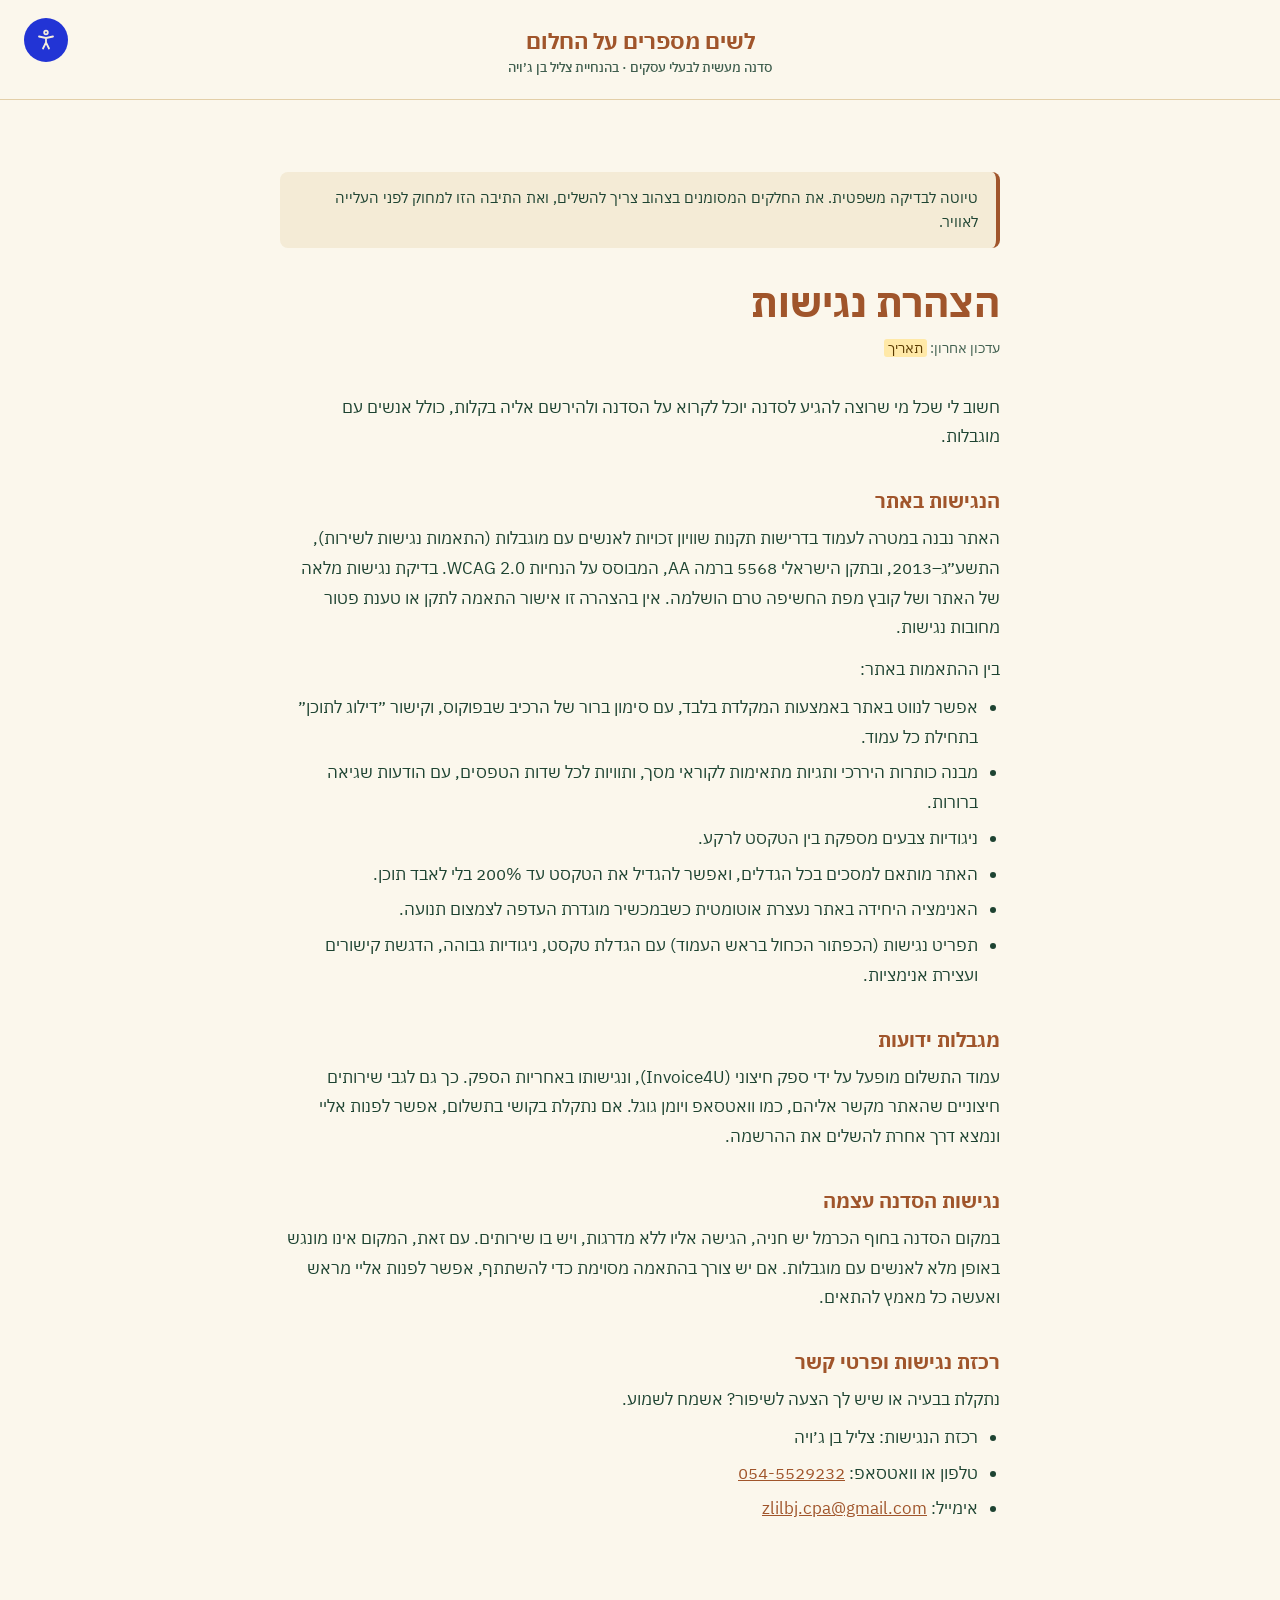
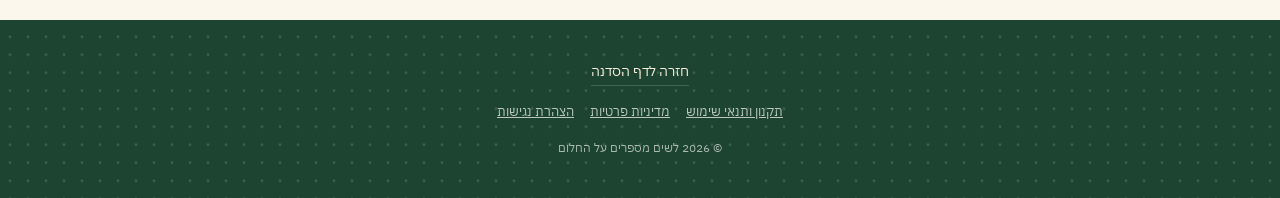
==== commit a6f52520: "Add files via upload" ====
--- a/accessibility/index.html
+++ b/accessibility/index.html
@@ -35,7 +35,7 @@
 <p>חשוב לי שכל מי שרוצה להגיע לסדנה יוכל לקרוא על הסדנה ולהירשם אליה בקלות, כולל אנשים עם מוגבלות.</p>
 
 <h2>הנגישות באתר</h2>
-<p>האתר נבנה במטרה לעמוד בדרישות תקנות שוויון זכויות לאנשים עם מוגבלות (התאמות נגישות לשירות), התשע״ג–2013, ובתקן הישראלי 5568 ברמה AA, המבוסס על הנחיות WCAG 2.0. <span class="todo">לאחר בדיקת נגישות: לציין מתי נבדק ועל ידי מי</span>.</p>
+<p>האתר נבנה במטרה לעמוד בדרישות תקנות שוויון זכויות לאנשים עם מוגבלות (התאמות נגישות לשירות), התשע״ג–2013, ובתקן הישראלי 5568 ברמה AA, המבוסס על הנחיות WCAG 2.0. בדיקת נגישות מלאה של האתר ושל קובץ מפת החשיפה טרם הושלמה. אין בהצהרה זו אישור התאמה לתקן או טענת פטור מחובות נגישות.</p>
 <p>בין ההתאמות באתר:</p>
 <ul>
 <li>אפשר לנווט באתר באמצעות המקלדת בלבד, עם סימון ברור של הרכיב שבפוקוס, וקישור ״דילוג לתוכן״ בתחילת כל עמוד.</li>
@@ -47,17 +47,17 @@
 </ul>
 
 <h2>מגבלות ידועות</h2>
-<p><span class="todo">לפרט כאן חלקים שעדיין אינם נגישים במלואם, אם יימצאו. למשל: עמוד התשלום מופעל על ידי ספק חיצוני</span>.</p>
+<p>עמוד התשלום מופעל על ידי ספק חיצוני (Invoice4U), ונגישותו באחריות הספק. כך גם לגבי שירותים חיצוניים שהאתר מקשר אליהם, כמו וואטסאפ ויומן גוגל. אם נתקלת בקושי בתשלום, אפשר לפנות אליי ונמצא דרך אחרת להשלים את ההרשמה.</p>
 
 <h2>נגישות הסדנה עצמה</h2>
-<p><span class="todo">לפרט את נגישות המקום בחוף הכרמל: חניה נגישה, כניסה ללא מדרגות, שירותים נגישים וכדומה</span>. אם יש צורך בהתאמה מסוימת כדי להשתתף, אפשר לפנות אליי מראש ואעשה כל מאמץ להתאים.</p>
+<p>במקום הסדנה בחוף הכרמל יש חניה, הגישה אליו ללא מדרגות, ויש בו שירותים. עם זאת, המקום אינו מונגש באופן מלא לאנשים עם מוגבלות. אם יש צורך בהתאמה מסוימת כדי להשתתף, אפשר לפנות אליי מראש ואעשה כל מאמץ להתאים.</p>
 
 <h2>רכזת נגישות ופרטי קשר</h2>
 <p>נתקלת בבעיה או שיש לך הצעה לשיפור? אשמח לשמוע.</p>
 <ul>
 <li>רכזת הנגישות: צליל בן ג׳ויה</li>
 <li>טלפון או וואטסאפ: <a href="https://wa.me/972545529232" target="_blank" rel="noopener"><span class="ltr">054-5529232</span></a></li>
-<li>אימייל: <span class="todo">כתובת אימייל</span></li>
+<li>אימייל: <a href="mailto:zlilbj.cpa@gmail.com"><span class="ltr">zlilbj.cpa@gmail.com</span></a></li>
 </ul>
 </div>
 </main>
--- a/assets/style.css
+++ b/assets/style.css
@@ -1065,3 +1065,5 @@
 .next-step > div { display: flex; flex-direction: column; gap: 4px; }
 .thanks-actions .btn { padding: 0 16px; }
 @media (max-width: 959px) { .site-header.simple { padding: 28px 56px 20px; } }
+.doc-fine { margin-top: 56px; padding-top: 16px; border-top: 1px solid var(--line); font-size: 0.8125rem !important; line-height: 1.6 !important; color: var(--muted); }
+.doc .ltr { white-space: nowrap; }
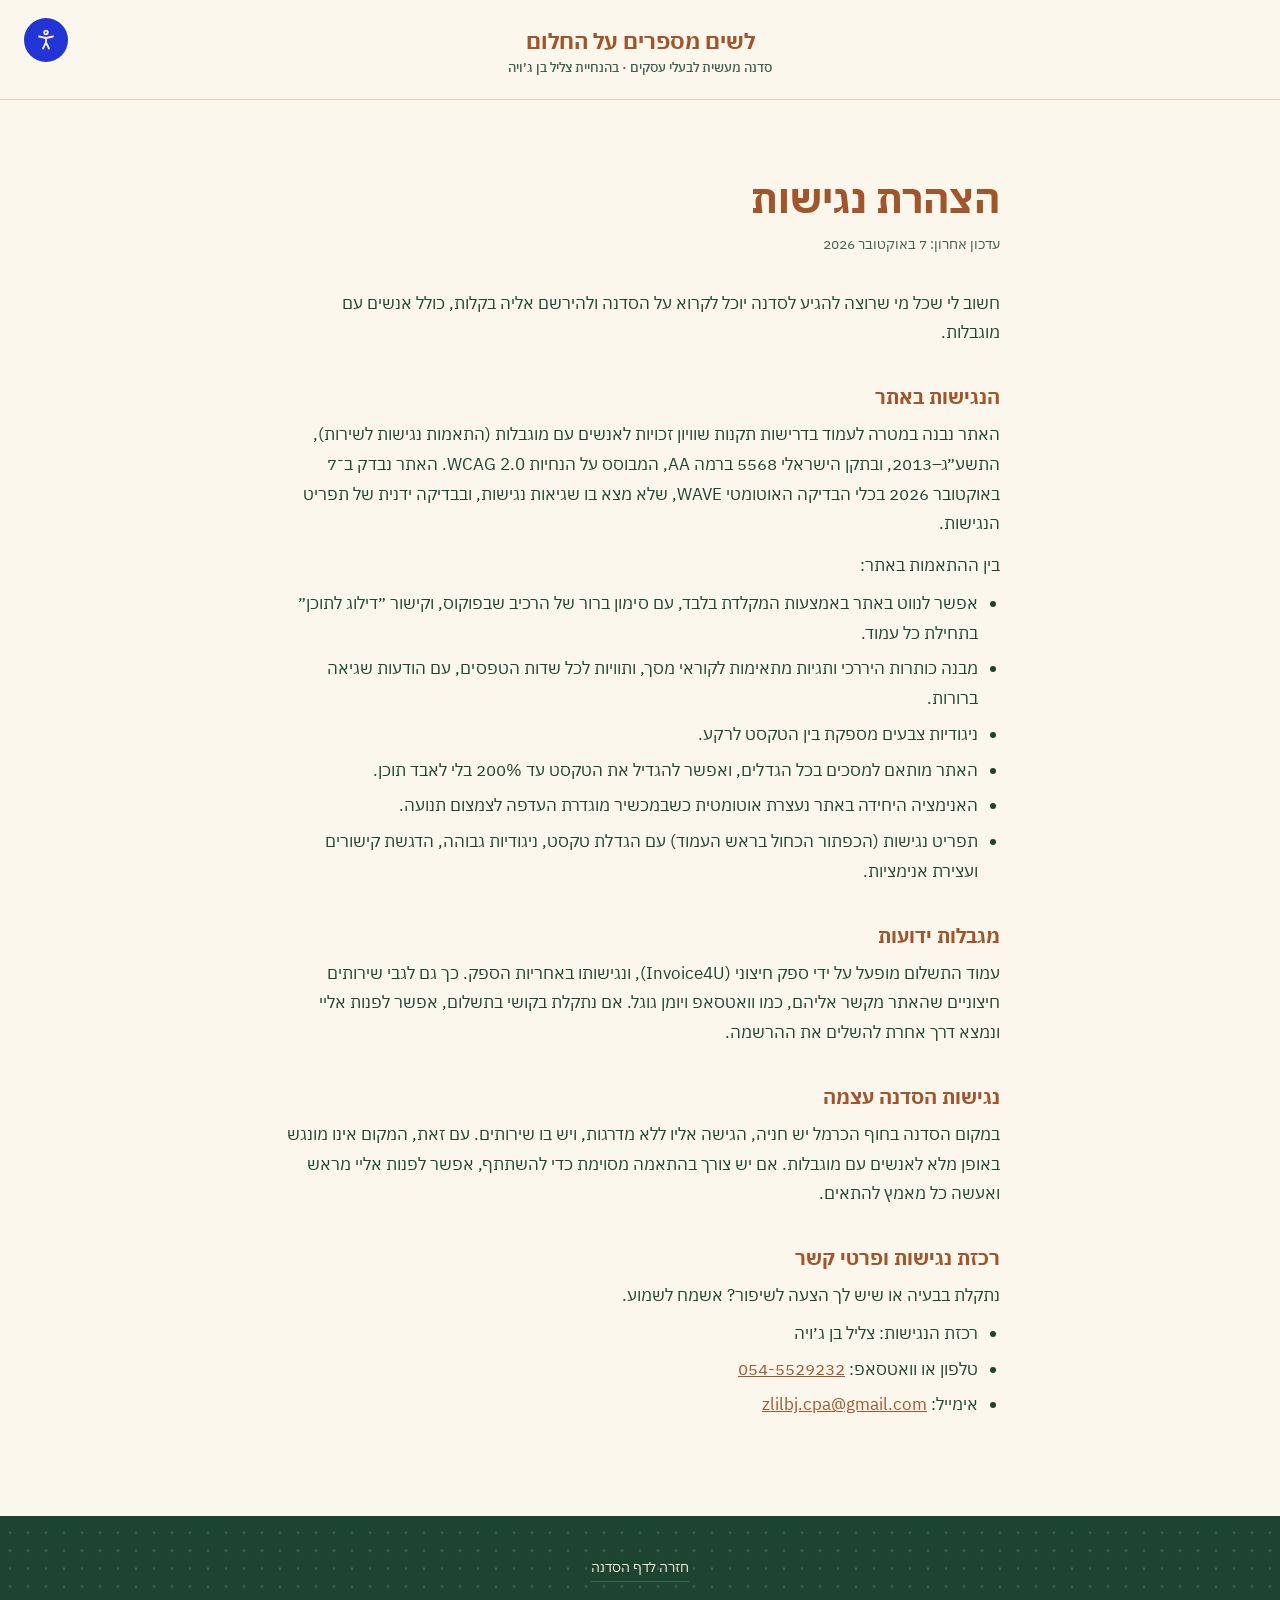
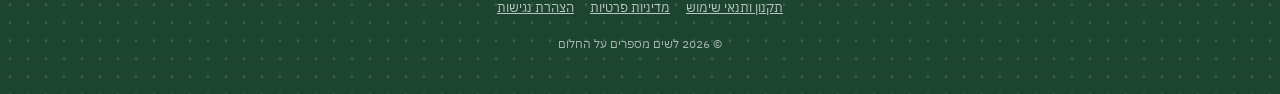
==== commit 7590f0cf: "Add files via upload" ====
--- a/accessibility/index.html
+++ b/accessibility/index.html
@@ -28,14 +28,13 @@
 </header>
 <main id="main" class="doc">
 <div class="wrap">
-<div class="draft-note">טיוטה לבדיקה משפטית. את החלקים המסומנים בצהוב צריך להשלים, ואת התיבה הזו למחוק לפני העלייה לאוויר.</div>
 <h1>הצהרת נגישות</h1>
-<p class="updated">עדכון אחרון: <span class="todo">תאריך</span></p>
+<p class="updated">עדכון אחרון: 7 באוקטובר 2026</p>
 
 <p>חשוב לי שכל מי שרוצה להגיע לסדנה יוכל לקרוא על הסדנה ולהירשם אליה בקלות, כולל אנשים עם מוגבלות.</p>
 
 <h2>הנגישות באתר</h2>
-<p>האתר נבנה במטרה לעמוד בדרישות תקנות שוויון זכויות לאנשים עם מוגבלות (התאמות נגישות לשירות), התשע״ג–2013, ובתקן הישראלי 5568 ברמה AA, המבוסס על הנחיות WCAG 2.0. בדיקת נגישות מלאה של האתר ושל קובץ מפת החשיפה טרם הושלמה. אין בהצהרה זו אישור התאמה לתקן או טענת פטור מחובות נגישות.</p>
+<p>האתר נבנה במטרה לעמוד בדרישות תקנות שוויון זכויות לאנשים עם מוגבלות (התאמות נגישות לשירות), התשע״ג–2013, ובתקן הישראלי 5568 ברמה AA, המבוסס על הנחיות WCAG 2.0. האתר נבדק ב־7 באוקטובר 2026 בכלי הבדיקה האוטומטי WAVE, שלא מצא בו שגיאות נגישות, ובבדיקה ידנית של תפריט הנגישות.</p>
 <p>בין ההתאמות באתר:</p>
 <ul>
 <li>אפשר לנווט באתר באמצעות המקלדת בלבד, עם סימון ברור של הרכיב שבפוקוס, וקישור ״דילוג לתוכן״ בתחילת כל עמוד.</li>
